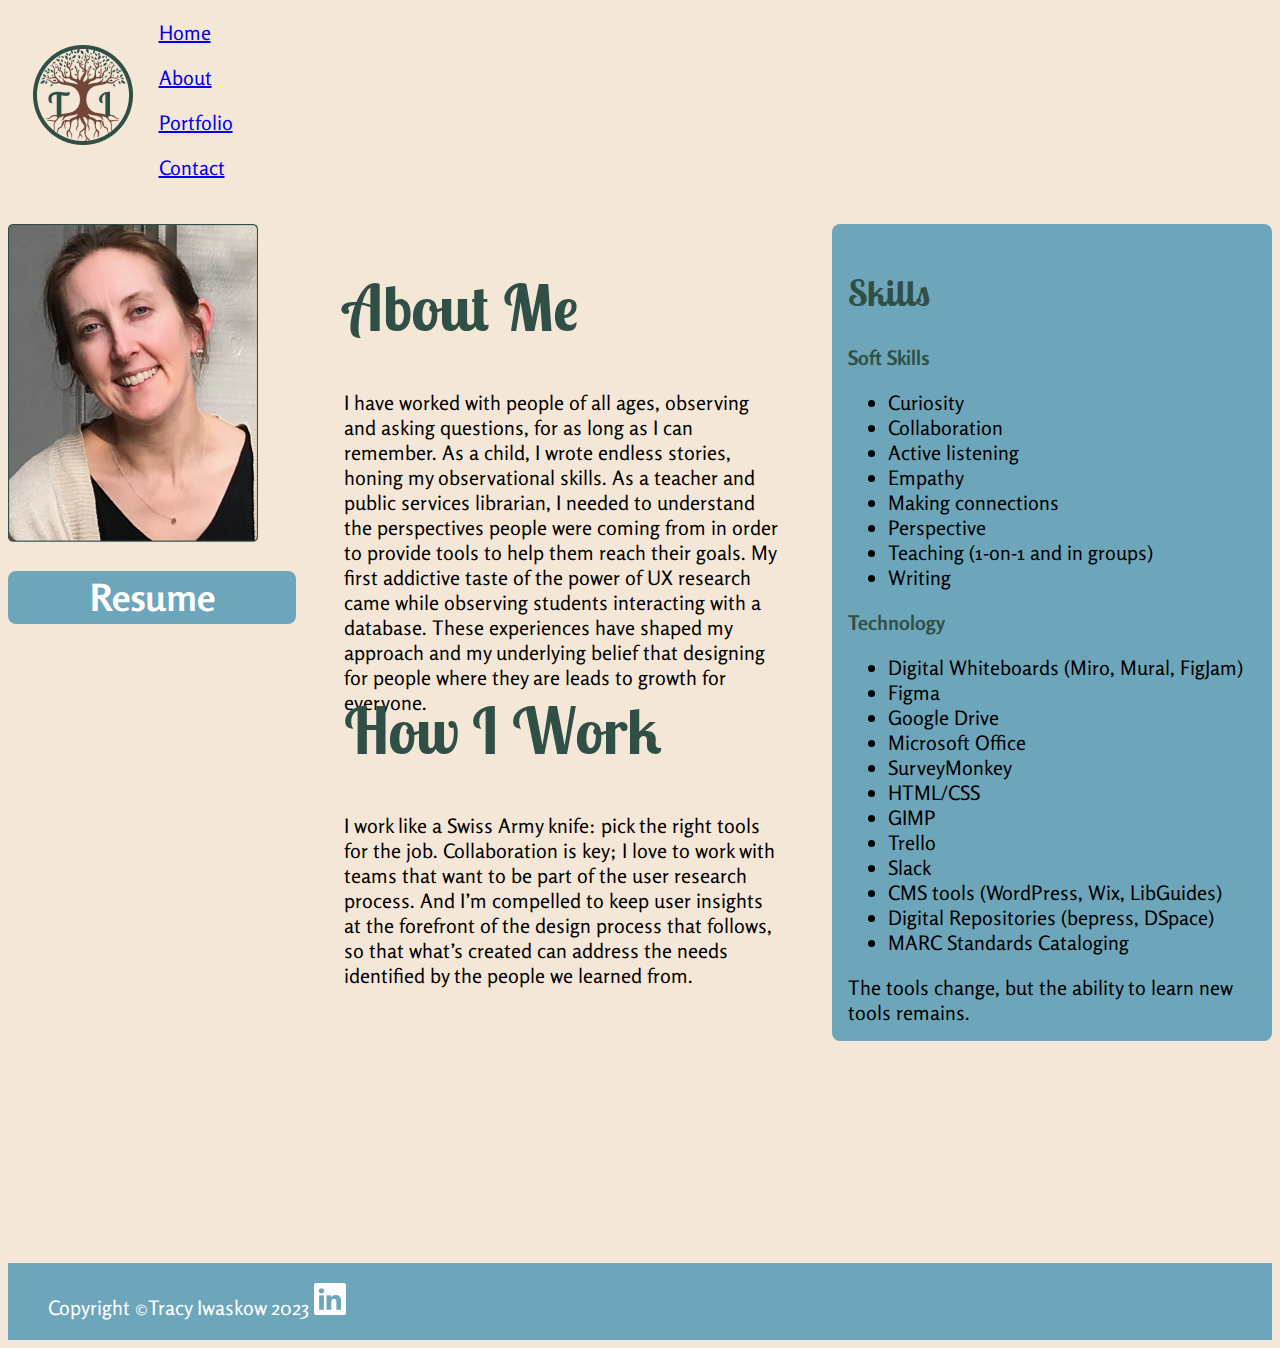
==== aboutme.html @ 5d0f1cc4 "adding content" ====
<!DOCTYPE html>
<html lang="en">
<head>
    <meta charset="UTF-8">
    <meta http-equiv="X-UA-Compatible" content="IE=edge">
    <meta name="viewport" content="width=device-width, initial-scale=1.0">
    <title>About Me & My Skills</title>
        <link href="style.css" type="text/css" rel="stylesheet" />
        <link href='https://fonts.googleapis.com/css?family=Lobster Two' rel='stylesheet'>
        <link href='https://fonts.googleapis.com/css?family=Rosario' rel='stylesheet'>
</head>
<body>
    <header class="navigation">
        <div id="block" class="flex">
        <div class="logo">
                <img src="images/logo-cream1.png" width="100px" height="auto">
            </div>
            <ul>
                <div class="flex-item"><p><a href="index.html">Home</a></p></div>
                <div class="flex-item"><p><a href="aboutme.html">About</a></p></div>
                <div class="flex-item"><p><a href="mywork.html">Portfolio</a></p></div>
                <div class="flex-item"><p><a href="contact.html">Contact</a></p></div>
            </ul>
        </div>
    </header>
    <section>
        <div class="gridContainer">
            <div class="imageA"><img src="images/TracyPhoto.png" width="250px" height="auto"></div>
            <div class="button">Resume</div>
            <div class="AboutMe">
                <h1>About Me</h1>
                <p>I have worked with people of all ages, observing and asking questions, for as long as I can remember. As a child, I wrote endless stories, honing my observational skills. As a teacher and public services librarian, I needed to understand the perspectives people were coming from in order to provide tools to help them reach their goals. My first addictive taste of the power of UX research came while observing students interacting with a database. These experiences have shaped my approach and my underlying belief that designing for people where they are leads to growth for everyone. </p>
            </div>
            <div class="HowIWork">
                <h1>How I Work</h1>
                <p>I work like a Swiss Army knife: pick the right tools for the job. Collaboration is key; I love to work with teams that want to be part of the user research process. And I’m compelled to keep user insights at the forefront of the design process that follows, so that what’s created can address the needs identified by the people we learned from.</p>
            </div>
            <div class="SkillsBox">
                <h2>Skills</h2>
                <h3>Soft Skills</h3>
                <ul>
                    <li>Curiosity</li>
                    <li>Collaboration</li>
                    <li>Active listening</li>
                    <li>Empathy</li>
                    <li>Making connections</li>
                    <li>Perspective</li>
                    <li>Teaching (1-on-1 and in groups)</li>
                    <li>Writing</li>
                </ul>
                <h3>Technology</h3>
                <ul>
                    <li>Digital Whiteboards (Miro, Mural, FigJam)</li>
                    <li>Figma</li>
                    <li>Google Drive</li>
                    <li>Microsoft Office</li>
                    <li>SurveyMonkey</li>
                    <li>HTML/CSS</li>
                    <li>GIMP</li>
                    <li>Trello</li>
                    <li>Slack</li>
                    <li>CMS tools (WordPress, Wix, LibGuides)</li>
                    <li>Digital Repositories (bepress, DSpace)</li>
                    <li>MARC Standards Cataloging</li>
                </ul>
                The tools change, but the ability to learn new tools remains.
            </div>

        </div>
    </section>
    <footer>
        <ul>
           <a>Copyright ©Tracy Iwaskow 2023</a>
           <a><img src="images/linkedin.png"></a>
        </ul>
    </footer>
</body>

</html>
---- style.css ----
body { 
    background-color: #F5E7D7;
    font-family:'Rosario';
    font-size: 20px;
}
h1 {
    font-family:'Lobster Two';
    font-size: 64px;
    color: #304f46;
}
h2 {
    font-family:'Lobster Two';
    font-size: 36px;
    color: #304f46;
}
h3 {
    font-family:'Rosario';
    font-weight: bold;
    font-size: 20px;
    color: #304f46;
}
.image {
    height: 300px;
    padding: 25px;
    align-items: right;
}
.block {
    align-items: right;
    padding: 10px;
}
.logo {
    width: 100px;
    height: auto;
    padding: 2%;
    float: left;
}
.navi {
    width: 50%;
    margin-left: 50%;
    display: flex;
    list-style: none;
    text-align: center;
    justify-content: space-around;
}

.content {
    max-width: 50%;
    height: auto;
    margin: 10px;
    padding: 10px;
    text-align: left;
}
.button {
    background-color: #6da6ba;
    color: white;
    border-color: #304f46;
    border-width: 8px;
    padding: 4px;
    text-align: center;
    font-size: 28pt;
    font-weight: bold;
    border-radius: 8px;
    width: 280px;
    grid-area: 3 / 1;
}
.intro {
    display: flex;
}
.gridContainer {
    display: grid;
    gap: 24px 48px;
    grid-template-columns: auto auto auto;
    grid-template-areas:
    "imageA AboutMe SkillsBox"
    "imageA AboutMe SkillsBox"
    "button HowIWork SkillsBox"
}
.imageA {
    grid-area: 2 / 1;
}
.AboutMe {
    grid-area: 2 / 2 / span 6 / span 8;
}
.HowIWork {
    grid-area: 4 / 2 / span 6 / span 8;
}
.SkillsBox {
    background-color: #6da6ba;
    padding: 16px;
    border-width: 4px;
    border-color:  #304f46;
    border-radius: 8px;
    grid-area: 2 / 10 / span 4 / span 8;
}

footer {
    background-color: #6da6ba;
    color: white;
    display: flex;
    flex-direction: row;
    justify-content: space-between;
    margin-top: 10%;
}g
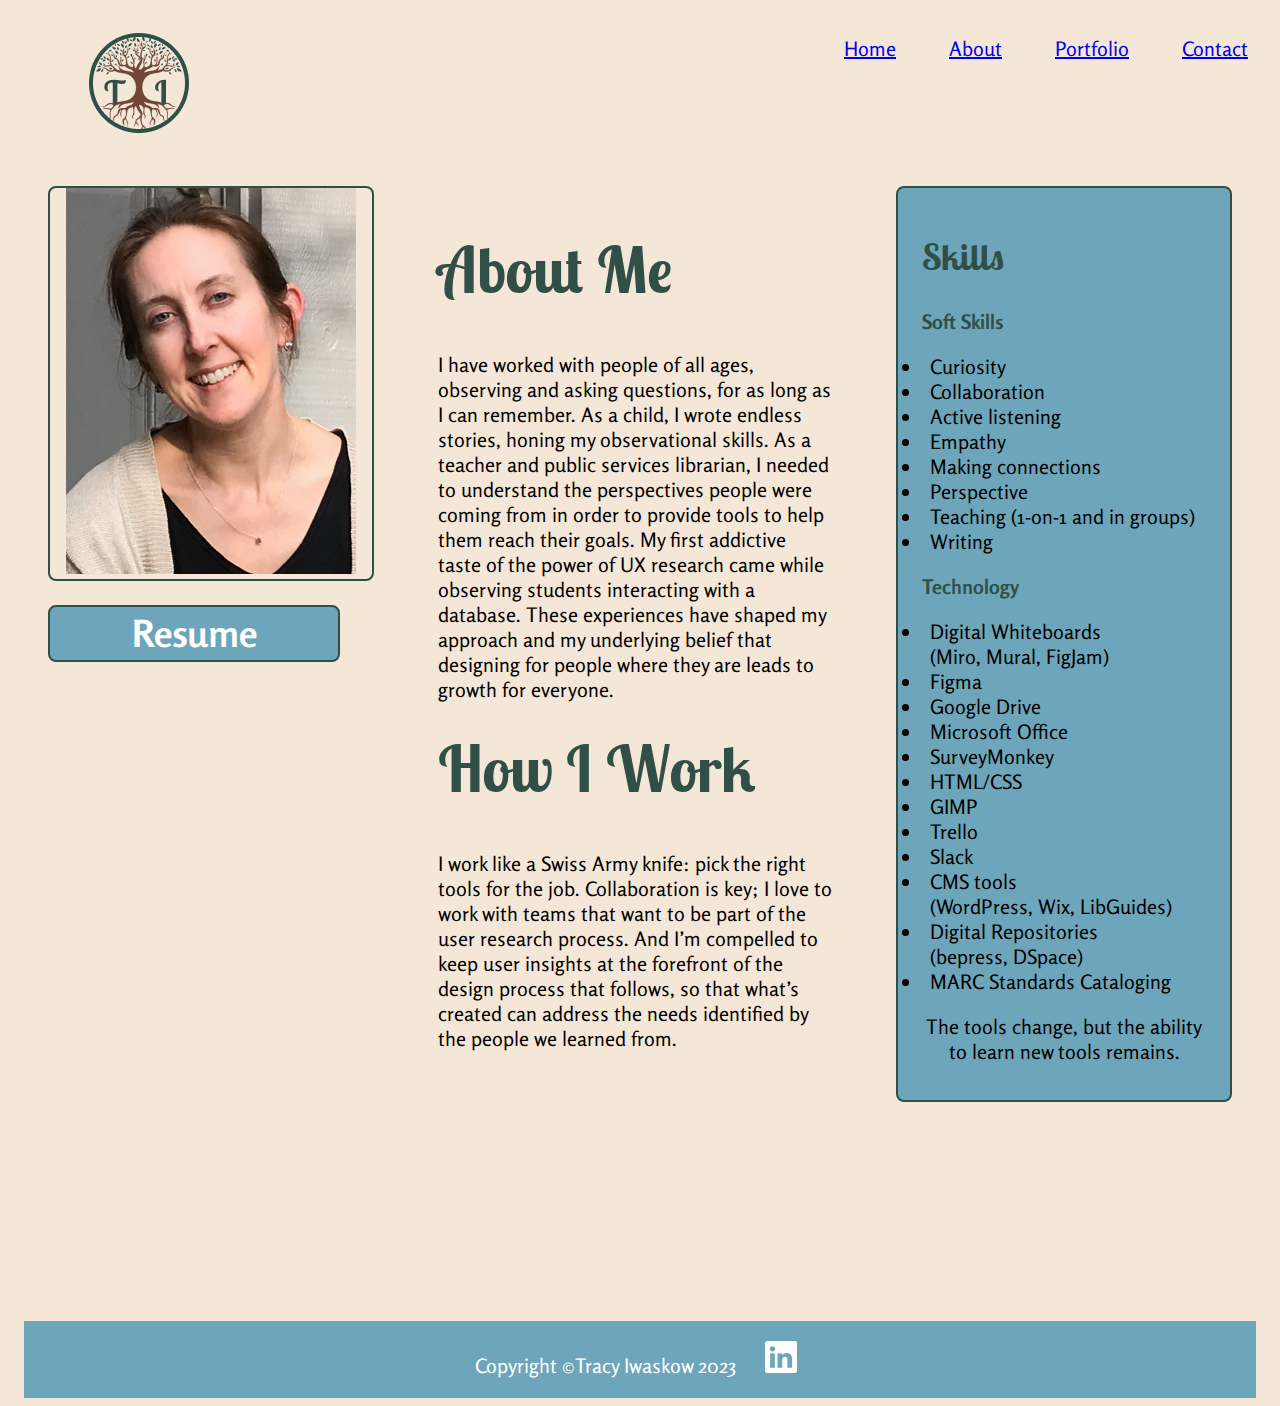
==== commit fb52be28: "edits" ====
--- a/aboutme.html
+++ b/aboutme.html
@@ -11,21 +11,21 @@
 </head>
 <body>
     <header class="navigation">
-        <div id="block" class="flex">
         <div class="logo">
-                <img src="images/logo-cream1.png" width="100px" height="auto">
-            </div>
+            <img src="images/logo-cream1.png" width="100px" height="auto">
+        </div>
+        <div class="navlinks">
             <ul>
-                <div class="flex-item"><p><a href="index.html">Home</a></p></div>
-                <div class="flex-item"><p><a href="aboutme.html">About</a></p></div>
-                <div class="flex-item"><p><a href="mywork.html">Portfolio</a></p></div>
-                <div class="flex-item"><p><a href="contact.html">Contact</a></p></div>
+                <div class="flex-item"><a href="index.html">Home</a></div>
+                <div class="flex-item"><a href="aboutme.html">About</a></div>
+                <div class="flex-item"><a href="mywork.html">Portfolio</a></div>
+                <div class="flex-item"><a href="contact.html">Contact</a></div>
             </ul>
         </div>
     </header>
     <section>
         <div class="gridContainer">
-            <div class="imageA"><img src="images/TracyPhoto.png" width="250px" height="auto"></div>
+            <div class="imageA"><img src="images/TracyAboutPhoto.jpeg" width="290px" height="auto"></div>
             <div class="button">Resume</div>
             <div class="AboutMe">
                 <h1>About Me</h1>
@@ -35,6 +35,8 @@
                 <h1>How I Work</h1>
                 <p>I work like a Swiss Army knife: pick the right tools for the job. Collaboration is key; I love to work with teams that want to be part of the user research process. And I’m compelled to keep user insights at the forefront of the design process that follows, so that what’s created can address the needs identified by the people we learned from.</p>
             </div>
+
+            <!-My Skills Section Constructed Using CSS Grid->
             <div class="SkillsBox">
                 <h2>Skills</h2>
                 <h3>Soft Skills</h3>
@@ -50,7 +52,8 @@
                 </ul>
                 <h3>Technology</h3>
                 <ul>
-                    <li>Digital Whiteboards (Miro, Mural, FigJam)</li>
+                    <li>Digital Whiteboards <br>
+                        (Miro, Mural, FigJam)</li>
                     <li>Figma</li>
                     <li>Google Drive</li>
                     <li>Microsoft Office</li>
@@ -59,11 +62,14 @@
                     <li>GIMP</li>
                     <li>Trello</li>
                     <li>Slack</li>
-                    <li>CMS tools (WordPress, Wix, LibGuides)</li>
-                    <li>Digital Repositories (bepress, DSpace)</li>
+                    <li>CMS tools <br>
+                        (WordPress, Wix, LibGuides)</li>
+                    <li>Digital Repositories <br>
+                        (bepress, DSpace)</li>
                     <li>MARC Standards Cataloging</li>
                 </ul>
-                The tools change, but the ability to learn new tools remains.
+                <p id="tools">The tools change, but the ability <br>
+                to learn new tools remains.</p>
             </div>
 
         </div>
--- a/style.css
+++ b/style.css
@@ -1,4 +1,7 @@
-
+* {
+    padding-left: 8px;
+    padding-right: 8px;
+}
 body { 
     background-color: #F5E7D7;
     font-family:'Rosario';
@@ -20,14 +23,28 @@
     font-size: 20px;
     color: #304f46;
 }
+h4 {
+    font-family: 'Rosario';
+    font-style: italic;
+    font-weight: 200;
+    font-size: 24px;
+}
+
+h5 {
+    font-family: 'Rosario';
+    font-weight: bold;
+    font-size: 20px;
+}
+h6 {
+    font-family: 'Rosario';
+    font-weight: bold;
+    font-size: 36px;
+}
+
 .image {
     height: 300px;
     padding: 25px;
     align-items: right;
-}
-.block {
-    align-items: right;
-    padding: 10px;
 }
 .logo {
     width: 100px;
@@ -35,15 +52,27 @@
     padding: 2%;
     float: left;
 }
-.navi {
-    width: 50%;
-    margin-left: 50%;
+
+.navigation {
+    width: 100%;
     display: flex;
-    list-style: none;
+    justify-content: space-between;
+    padding-left: 32px;
+    padding-right: 16px;
     text-align: center;
-    justify-content: space-around;
 }
 
+.navLinks {
+    list-style: none;
+}
+.flex-item {
+    display: inline-block;
+    padding: 8px 16px;
+    color: #304f46;
+    text-decoration: none;
+    cursor: pointer;
+    
+}
 .content {
     max-width: 50%;
     height: auto;
@@ -54,8 +83,9 @@
 .button {
     background-color: #6da6ba;
     color: white;
+    border-style: solid;
     border-color: #304f46;
-    border-width: 8px;
+    border-width: 2px;
     padding: 4px;
     text-align: center;
     font-size: 28pt;
@@ -67,9 +97,23 @@
 .intro {
     display: flex;
 }
+#headline {
+    vertical-align: top;
+}
+.grid2{
+    display: grid;
+    column-gap: 16px;
+    padding-left: 5%;
+    padding-right: 5%;
+    grid-template-columns: auto auto auto auto;
+    grid-template-areas:
+    "theTeam" "myRoles" "constraints" "toolsUsed";
+}
 .gridContainer {
     display: grid;
     gap: 24px 48px;
+    padding-left: 16px;
+    padding-right: 16px;
     grid-template-columns: auto auto auto;
     grid-template-areas:
     "imageA AboutMe SkillsBox"
@@ -78,6 +122,11 @@
 }
 .imageA {
     grid-area: 2 / 1;
+    border-style: solid;
+    border-color: #304f46;
+    border-width: 2px;
+    border-radius: 8px;
+    align-items: center;
 }
 .AboutMe {
     grid-area: 2 / 2 / span 6 / span 8;
@@ -88,17 +137,60 @@
 .SkillsBox {
     background-color: #6da6ba;
     padding: 16px;
-    border-width: 4px;
+    border-style: solid;
+    border-width: 2px;
     border-color:  #304f46;
     border-radius: 8px;
     grid-area: 2 / 10 / span 4 / span 8;
 }
+
+#tools {
+    text-align: center;
+}
+.portfolioSample {
+    display: flex;
+    justify-content: space-between;
+    padding: 24px;
+}
+.row {
+    display: flex;
+    align-items:stretch;
+}
+
+.column {
+    flex: 33.33%;
+    padding: 16px;
+}
+#research {
+    padding: 8 px;
+    margin-top: 24px;
+}
+#summaryHeadline {
+    max-width: 33%;
+    float: left;
+    padding: 16px;  
+    text-align: top;
+
+}
+#summaryContent {
+    max-width: 67%;
+    float: left;
+    background-color: #6da6ba;
+    border-color: #304f46;
+    border-radius: 8px;
+    border-width: 2px;
+    border-style: solid;
+}
+
+
 
 footer {
     background-color: #6da6ba;
     color: white;
     display: flex;
     flex-direction: row;
-    justify-content: space-between;
+    justify-content: space-evenly;
+    padding-right: 16px;
+    padding-left: 16px;
     margin-top: 10%;
-}g+}